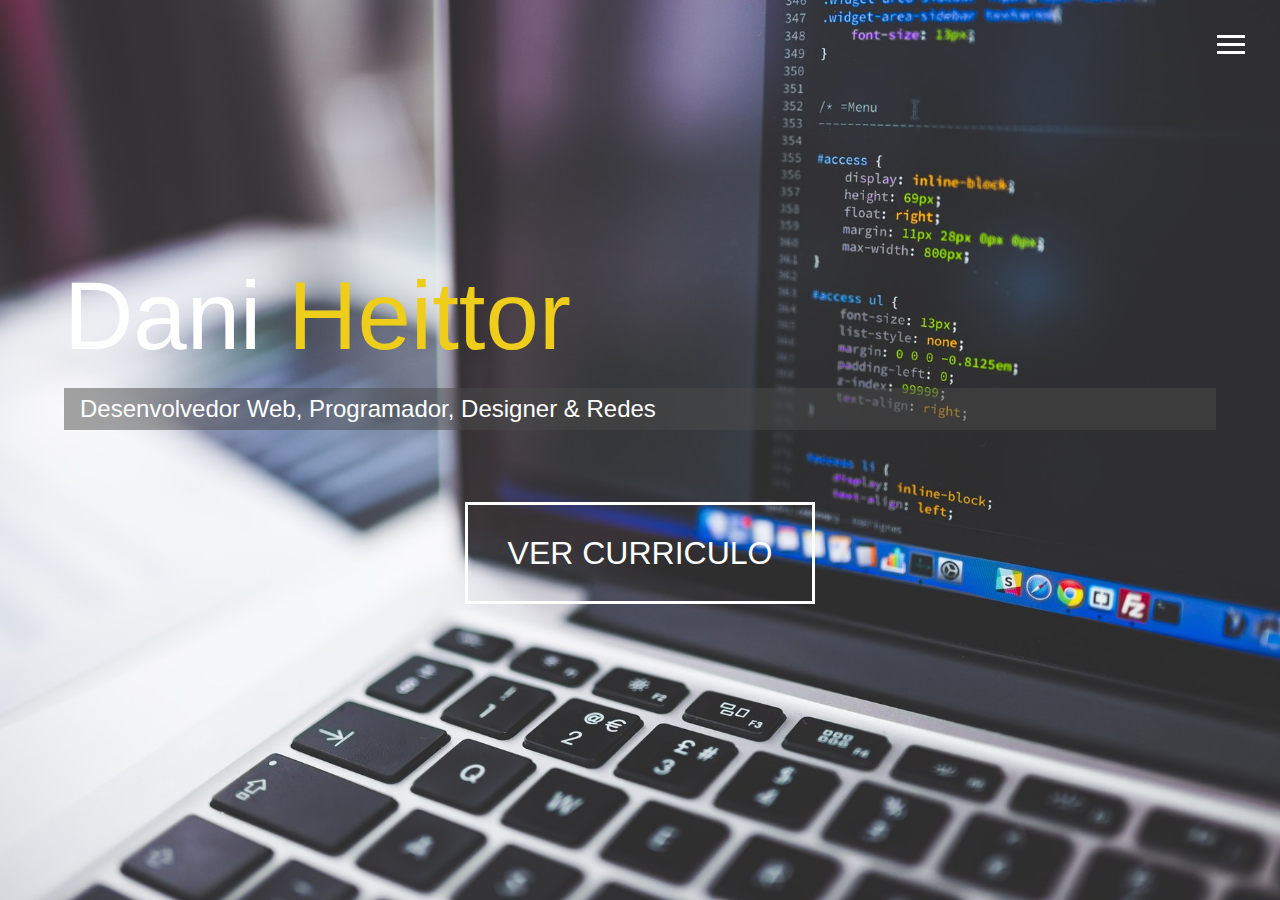
==== diretorio/index.html @ 76c3436e "Add files via upload" ====
<!DOCTYPE html>
<html lang="pt">
  <head>
    <meta charset="UTF-8" />
    <meta name="viewport" content="width=device-width, initial-scale=1.0" />
    <meta http-equiv="X-UA-Compatible" content="ie=edge" />
    <link
      rel="stylesheet"
      href="https://use.fontawesome.com/releases/v5.2.0/css/all.css"
      integrity="sha384-hWVjflwFxL6sNzntih27bfxkr27PmbbK/iSvJ+a4+0owXq79v+lsFkW54bOGbiDQ"
      crossorigin="anonymous"
    />

    <link rel="stylesheet" href="css/main.css" />
    <title>Portfolio DHRodrigues</title>
  </head>

  <body id="bg-img">
    <header>
      <div class="menu-btn">
        <div class="btn-line"></div>
        <div class="btn-line"></div>
        <div class="btn-line"></div>
      </div>

      <nav class="menu">
        <div class="menu-branding">
          <div class="portrait"></div>
        </div>
        <ul class="menu-nav">
          <li class="nav-item current">
            <a href="index.html" class="nav-link">
              INICIAL
            </a>
          </li>
          <li class="nav-item">
            <a href="about.html" class="nav-link">
              SOBRE MIM
            </a>
          </li>
          <li class="nav-item">
            <a href="work.html" class="nav-link">
              MEUS TRABALHOS
            </a>
          </li>
          <li class="nav-item">
            <a href="contact.html" class="nav-link">
              COMO ME CONTACTAR
            </a>
          </li>
        </ul>
      </nav>
    </header>

    <main id="home">
      <h1 class="lg-heading">
        Dani
        <span class="text-secondary">Heittor</span>
      </h1>
      <h2 class="sm-heading">
        Desenvolvedor Web, Programador, Designer & Redes
      </h2>
      <div class="icons">
        <a href="#!">
          <i class="fab fa-twitter fa-2x"></i>
        </a>
        <a href="#!">
          <i class="fab fa-facebook fa-2x"></i>
        </a>
        <a href="#!">
          <i class="fab fa-github fa-2x"></i>
        </a>
      </div>
      <div class="boxes">
        <div>
          <a href="#!" class="text-secondary"> </a>
          VER CURRICULO
        </div>
      </div>
    </main>
    <script src="js/main.js"></script>
  </body>
</html>
---- diretorio/css/main.css ----
.menu-btn {
  position: absolute;
  z-index: 3;
  right: 35px;
  top: 35px;
  cursor: pointer;
  transition: all 0.5s ease-out; }
  .menu-btn .btn-line {
    width: 28px;
    height: 3px;
    margin: 0 0 5px 0;
    background: #fff;
    transition: all 0.5s ease-out; }
  .menu-btn.close {
    transform: rotate(180deg); }
    .menu-btn.close .btn-line:nth-child(1) {
      transform: rotate(45deg) translate(5px, 5px); }
    .menu-btn.close .btn-line:nth-child(2) {
      opacity: 0; }
    .menu-btn.close .btn-line:nth-child(3) {
      transform: rotate(-45deg) translate(7px, -6px); }

.menu {
  position: fixed;
  top: 0;
  width: 100%;
  opacity: 0.9;
  visibility: hidden; }
  .menu.show {
    visibility: visible; }
  .menu-branding, .menu-nav {
    display: flex;
    flex-flow: column wrap;
    align-items: center;
    justify-content: center;
    float: left;
    width: 50%;
    height: 100vh;
    overflow: hidden; }
  .menu-nav {
    margin: 0;
    padding: 0;
    background: #373737;
    list-style: none;
    transform: translate3d(0, -100%, 0);
    transition: all 0.5s ease-out; }
    .menu-nav.show {
      transform: translate3d(0, 0, 0); }
  .menu-branding {
    background: #444;
    transform: translate3d(0, 100%, 0);
    transition: all 0.5s ease-out; }
    .menu-branding.show {
      transform: translate3d(0, 0, 0); }
    .menu-branding .portrait {
      width: 250px;
      height: 250px;
      background: url("../img/portrait.jpg");
      border-radius: 50%;
      border: solid 3px #eece1a; }
  .menu .nav-item {
    transform: translate3d(600px, 0, 0);
    transition: all 0.5s ease-out; }
    .menu .nav-item.show {
      transform: translate3d(0, 0, 0); }
    .menu .nav-item.current > a {
      color: #eece1a; }
  .menu .nav-link {
    display: inline-block;
    position: relative;
    font-size: 30px;
    text-transform: uppercase;
    padding: 1rem 0;
    font-weight: 300;
    color: #fff;
    text-decoration: none;
    transition: all 0.5s ease-out; }
    .menu .nav-link:hover {
      color: chartreuse;
        transform: scale(1.25)
}

.nav-item:nth-child(1) {
  transition-delay: 0.1s; }

.nav-item:nth-child(2) {
  transition-delay: 0.2s; }

.nav-item:nth-child(3) {
  transition-delay: 0.3s; }

.nav-item:nth-child(4) {
  transition-delay: 0.4s; }

* {
  box-sizing: border-box; }

body {
  background: #444;
  color: #fff;
  height: 100%;
  margin: 0;
  font-family: 'Segoe UI', Tahoma, Geneva, Verdana, sans-serif;
  line-height: 1.5; }
  body#bg-img {
    background: url(../img/background.jpg);
    background: rgba(68, 68, 68, 0.9), url(../img/background.jpg);
    background-attachment: fixed;
    background-size: cover; } 

h1,
h2,
h3 {
  margin: 0;
  font-weight: 300; }
  h1.lg-heading,
  h2.lg-heading,
  h3.lg-heading {
    font-size: 6rem; }
  h1.sm-heading,
  h2.sm-heading,
  h3.sm-heading {
    margin-bottom: 2rem;
    padding: 0.2rem 1rem;
    background: rgba(73, 73, 73, 0.5); }

a {
  color: #fff;
  text-decoration: none; }

header {
  position: fixed;
  z-index: 2;
  width: 100%; }

.text-secondary {
  color: #eece1a; }

main {
  padding: 4rem;
  min-height: calc(100vh - 60px); }
  main .icons {
    margin-top: 1rem; }
    main .icons a {
      padding: 0.4rem; }
      main .icons a:hover {
        color: #eece1a;
        transition: all 0.5s ease-out; }
  main#home {
    overflow: hidden; }
    main#home h1 {
      margin-top: 20vh; }

.about-info {
  display: grid;
  grid-gap: 30px;
  grid-template-areas: 'bioimage bio bio' 'job1 job2 job3';
  grid-template-columns: repeat(3, 1fr); }
  .about-info .bio-image {
    grid-area: bioimage;
    margin: auto;
    border-radius: 50%;
    border: #eece1a 3px solid; }
  .about-info .bio {
    grid-area: bio;
    font-size: 1.5rem; }
  .about-info .job-1 {
    grid-area: job1; }
  .about-info .job-2 {
    grid-area: job2; }
  .about-info .job-3 {
    grid-area: job3; }
  .about-info .job {
    background: #515151;
    padding: 0.5rem;
    border-bottom: #eece1a 5px solid; }

.projects {
  display: grid;
  grid-gap: 0.7rem;
  grid-template-columns: repeat(3, 1fr); }
  .projects img {
    width: 100%;
    border: 3px #fff solid; }
    .projects img:hover {
      opacity: 0.5;
      border-color: #eece1a;
      transition: all 0.5s ease-out; }

.boxes {
  display: flex;
  flex-wrap: wrap;
  justify-content: space-evenly;
  align-items: center;
  margin-top: 1rem; }
  .boxes div {
    font-size: 2rem;
    border: 3px #fff solid;
    padding: 1.5rem 2.5rem;
    margin-bottom: 3rem;
    transition: all 0.5s ease-out; }
    .boxes div:hover {
      padding: 0.5rem 1.5rem;
      background: #eece1a;
      color: #000; }
      .boxes div:hover span {
        color: #000; }

.btn, .btn-dark, .btn-light {
  display: block;
  padding: 0.5rem 1rem;
  border: 0;
  margin-bottom: 0.3rem; }
  .btn:hover, .btn-dark:hover, .btn-light:hover {
    background: #eece1a;
    color: #000; }

.btn-dark {
  background: black;
  color: #fff; }

.btn-light {
  background: #c4c4c4;
  color: #333; }

#main-footer {
  text-align: center;
  padding: 1rem;
  background: #2b2b2b;
  color: #fff;
  height: 60px; }

@media screen and (min-width: 1171px) {
  .projects {
    grid-template-columns: repeat(4, 1fr); } }

@media screen and (min-width: 769px) and (max-width: 1170px) {
  .projects {
    grid-template-columns: repeat(3, 1fr); } }

@media screen and (max-width: 768px) {
  main {
    align-items: center;
    text-align: center; }
    main .lg-heading {
      line-height: 1;
      margin-bottom: 1rem; }
  ul.menu-nav,
  div.menu-branding {
    float: none;
    width: 100%;
    min-height: 0; }
    ul.menu-nav.show,
    div.menu-branding.show {
      transform: translate3d(0, 0, 0); }
  .menu-nav {
    height: 75vh;
    transform: translate3d(-100%, 0, 0);
    font-size: 24px; }
  .menu-branding {
    height: 25vh;
    transform: translate3d(100%, 0, 0); }
    .menu-branding .portrait {
      background: url("../img/portrait_small.jpg");
      width: 150px;
      height: 150px; }
  .about-info {
    grid-template-areas: 'bioimage' 'bio' 'job1' 'job2' 'job3';
    grid-template-columns: 1fr; }
  .projects {
    grid-template-columns: repeat(2, 1fr); } }

@media screen and (max-width: 500px) {
  main {
    padding: 2rem; }
    main #home h1 {
      margin-top: 10vh; }
    main .lg-heading {
      margin-top: 1rem;
      font-size: 5rem; }
  .projects {
    grid-template-columns: 1fr; } }
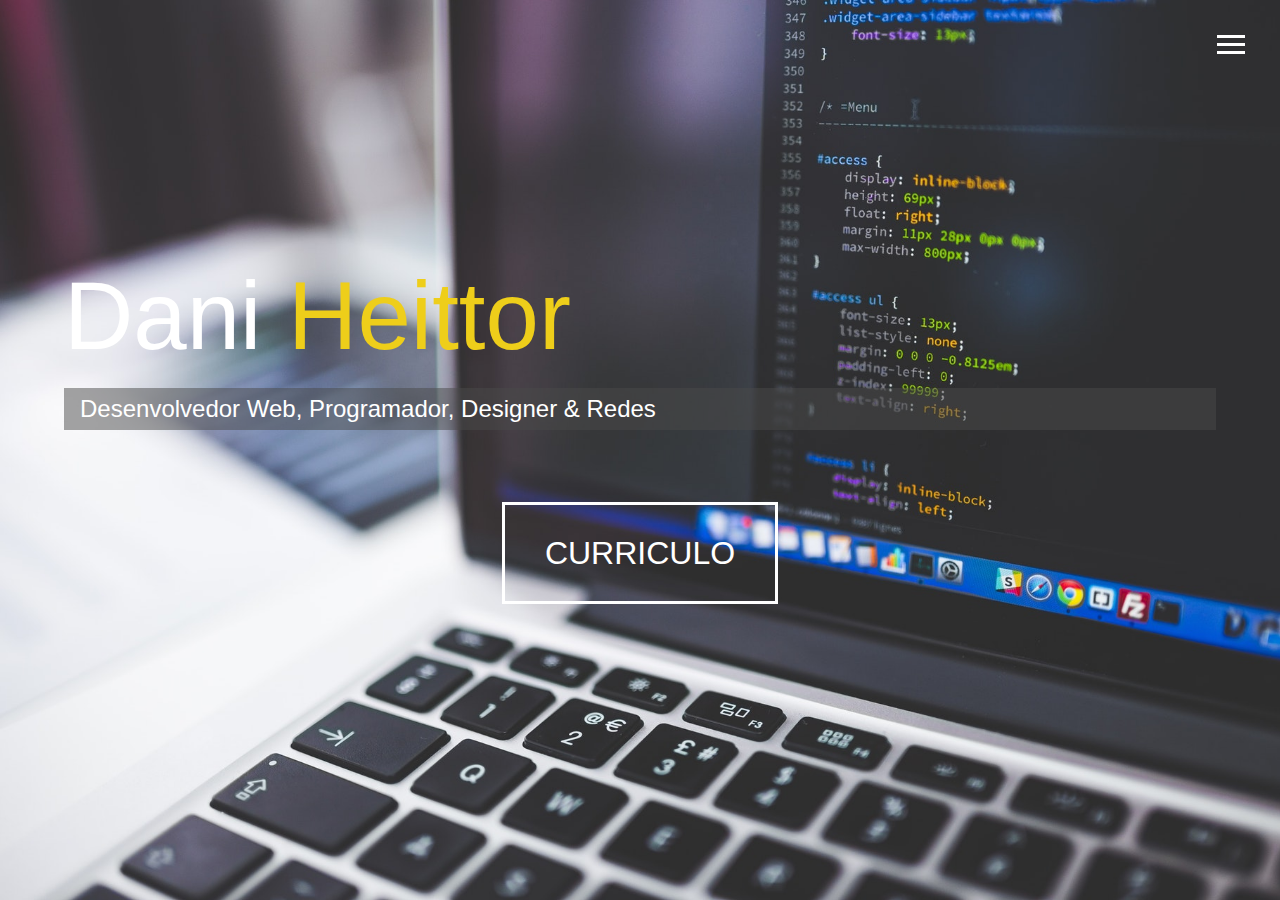
==== commit 830cace2: "alt" ====
--- a/diretorio/index.html
+++ b/diretorio/index.html
@@ -71,12 +71,15 @@
           <i class="fab fa-github fa-2x"></i>
         </a>
       </div>
+      
       <div class="boxes">
         <div>
-          <a href="#!" class="text-secondary"> </a>
-          VER CURRICULO
+          <a href="#!" class="text-secondary"> <i class="fa fa-address-card" aria-hidden="true"></i></a>
+          CURRICULO
         </div>
       </div>
+
+      
     </main>
     <script src="js/main.js"></script>
   </body>
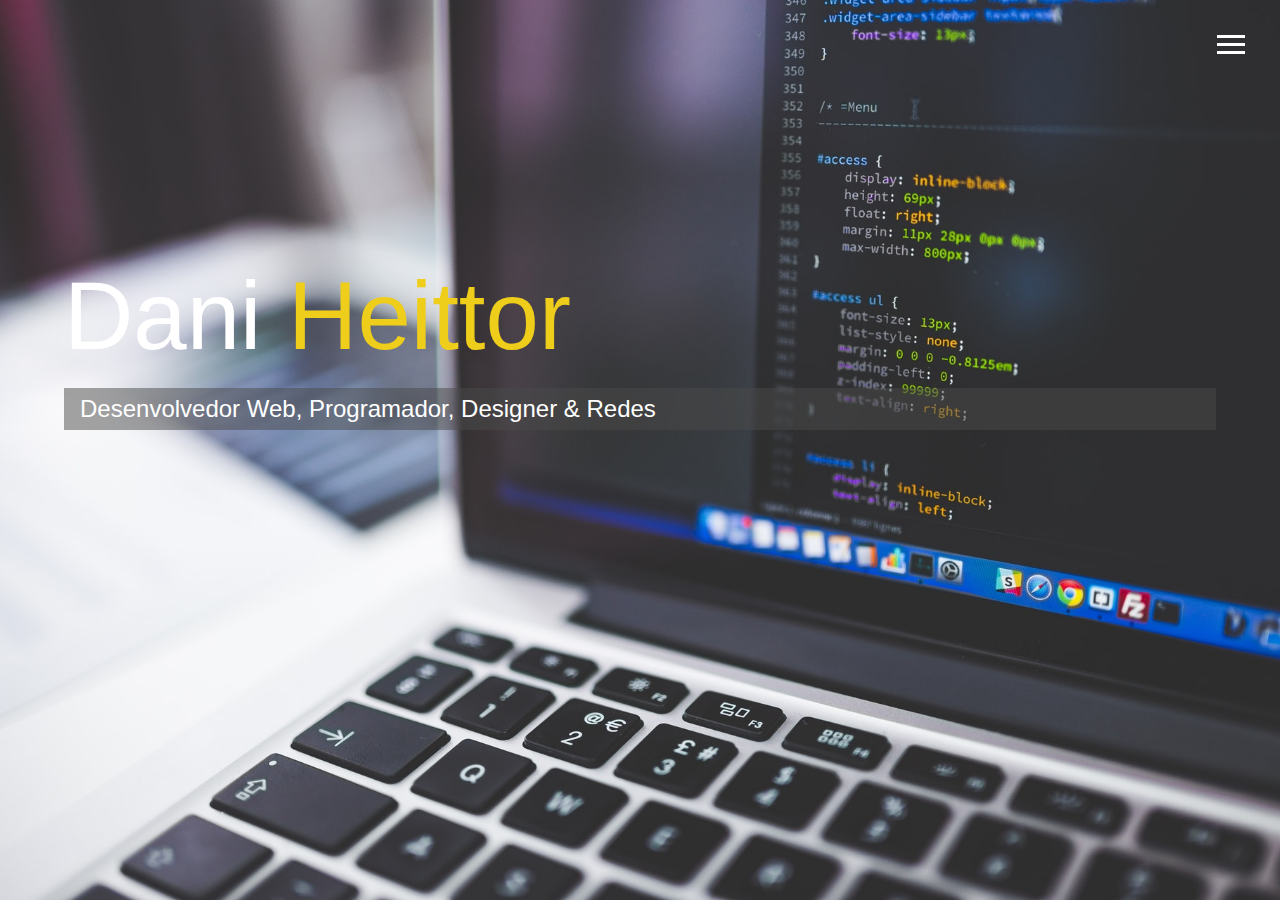
==== commit 0f061c8f: "alteracoes" ====
--- a/diretorio/index.html
+++ b/diretorio/index.html
@@ -70,14 +70,13 @@
         <a href="#!">
           <i class="fab fa-github fa-2x"></i>
         </a>
+
+        <a href="#!" >
+         <i class="fa fa-address-card fa-2x" aria-hidden="true"></i>
+        </a>
       </div>
       
-      <div class="boxes">
-        <div>
-          <a href="#!" class="text-secondary"> <i class="fa fa-address-card" aria-hidden="true"></i></a>
-          CURRICULO
-        </div>
-      </div>
+      
 
       
     </main>
